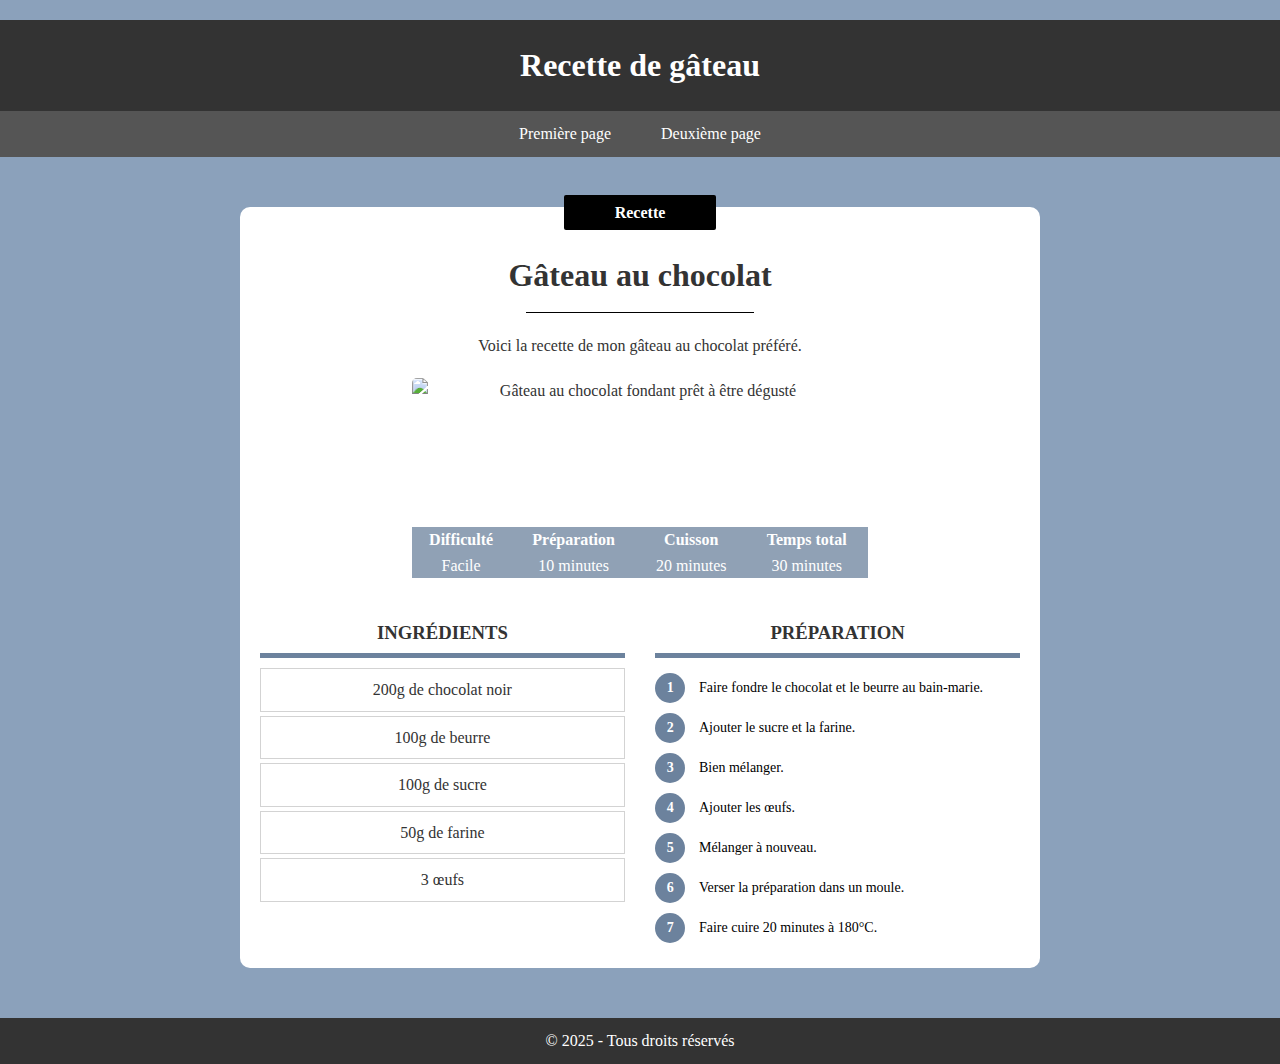
==== index.html @ 5c49d436 "Add files via upload" ====
<!DOCTYPE html>
<html lang="fr">
<head>
  <meta charset="UTF-8">
  <meta name="viewport" content="width=device-width, initial-scale=1.0">
  <meta name="description" content="Recette détaillée d'un délicieux gâteau au chocolat, facile à préparer et parfait pour toutes occasions.">
  <link rel="stylesheet" href="style/style.css">
  <title>Recette de gâteau - Gâteau au chocolat</title>
</head>
<body>
    <header class="page-header">
        <h1>Recette de gâteau</h1>
      </header>      

  <nav>
    <ul>
      <li><a href="premiere_page.html">Première page</a></li>
      <li><a href="deuxieme_page.html">Deuxième page</a></li>
    </ul>
  </nav>

  <main>

    <div class="tag-recette">
      <p>Recette</p>
    </div>
    <article class="recette">
      <header>
        <h2>Gâteau au chocolat</h2>
      </header>

      <div class="separateur"></div>

      <section class="introduction">
        <p>Voici la recette de mon gâteau au chocolat préféré.</p>
      </section>

    <div class="position">
      <figure>
        <img src="https://encrypted-tbn0.gstatic.com/images?q=tbn:ANd9GcT-oEt21n-e-eOnQrKvCh882Jjw37IpE-s2Cg&s" alt="Gâteau au chocolat fondant prêt à être dégusté">
      </figure>

      <section class="infos">
        <table>
          <thead>
            <tr>
              <th>Difficulté</th>
              <th>Préparation</th>
              <th>Cuisson</th>
              <th>Temps total</th>
            </tr>
          </thead>
          <tbody>
            <tr>
              <td>Facile</td>
              <td>10 minutes</td>
              <td>20 minutes</td>
              <td>30 minutes</td>
            </tr>
          </tbody>
        </table>
      </section>
    </div>
    
    <div class="col1 col">
      <section class="ingredients">
        <h3>Ingrédients</h3>
        <div class="ing">
          <p>200g de chocolat noir</p>
          <p>100g de beurre</p>
          <p>100g de sucre</p>
          <p>50g de farine</p>
          <p>3 œufs</p>
        </div>
      </section>
    </div>
      <div class="col2 col">
      <section class="preparation">
        <h3>Préparation</h3>

        <table>
            <tr>
              <td><p class="numero">1</p></td><td class="prep_etape">Faire fondre le chocolat et le beurre au bain-marie.</td>
            </tr>
            <tr>
              <td><p class="numero">2</p></td><td class="prep_etape">Ajouter le sucre et la farine.</td>
            </tr>
            <tr>
              <td><p class="numero">3</p></td><td class="prep_etape">Bien mélanger.</td>
            </tr>
            <tr>
              <td><p class="numero">4</p></td><td class="prep_etape">Ajouter les œufs.</td>
            </tr>
            <tr>
              <td><p class="numero">5</p></td><td class="prep_etape">Mélanger à nouveau.</td>
            </tr>
            <tr>
              <td><p class="numero">6</p></td><td class="prep_etape">Verser la préparation dans un moule.</td>
            </tr>
            <tr>
              <td><p class="numero">7</p></td><td class="prep_etape">Faire cuire 20 minutes à 180°C.</td>
            </tr>

        </table>
      </section>
    </div>
    </article>
  </main>

  <footer>
    <p>© 2025 - Tous droits réservés</p>
  </footer>
</body>
</html>
---- style/style.css ----
/* Réinitialisation des styles par défaut */
* {
    margin: 0;
    padding: 0;
    box-sizing: border-box;
  }

  :root {
    --primary-color: #333;
    --secondary-color: #555;
    --accent-color: #0088cc;
    --bg-color: #8BA1BB;
    --white: #fff;
    --line-height: 1.6;
  }
  
  /* Styles globaux */
  body {
    background-color: var(--bg-color);
    color: var(--primary-color);
    line-height: var(--line-height);
  }
  
  
  a {
    color: #0088cc;
    text-decoration: none;
  }
  
  a:hover {
    color: #005580;
    text-decoration: underline;
  }
  
  /* En-tête global (uniquement pour le header de la page) */
  header.page-header {
    background-color: #333;
    color: #fff;
    padding: 20px 0;
    margin: 20px 0 0 0;
    text-align: center;
  }
  
  /* Navigation */
  nav {
    background-color: #555;
  }
  
  nav ul {
    display: flex;
    justify-content: center;
    list-style: none;
  }
  
  nav li {
    margin: 0 10px;
  }
  
  nav a {
    color: #fff;
    padding: 10px 15px;
    display: block;
  }
  
  nav a:hover {
    background-color: #444;
  }
  
  /* Contenu principal */
  main {
    width: 90%;
    max-width: 800px;
    margin: 50px auto;
    padding: 20px;
    background-color: #fff;
    border-radius: 10px;
  }

  /* Tag "Recette" sur la card */
  div.tag-recette {
    display:flex;
    justify-content: center;
    background-color: black;
    color: white;
    margin: -2rem 40% 20px 40%;
    padding: 5px 0;
    border-radius: 2px;
    font-weight: bold;
  }

  div.separateur {
    height: 1px;
    background-color: black;
    width: 30%;
    margin-left: auto;
    margin-right: auto;
  }

  /* Section d'introduction */
  section.introduction {
    text-align: center;
    margin: 20px 0;
  }
  
  /* Article de la recette */
  article.recette::after {
    content: "";
    display: block;
    clear: both;
  }

  article.recette header {
    background-color: transparent; /* Annule le fond noir hérité de la règle globale */
    padding: 0;
  }
  
  article.recette h2 {
    font-size: 2em;
    text-align: center;
    color: #333;
    margin-bottom: 10px;
  }
  
  /* Sections de l'article */
  article.recette section {
  }
  
  article.recette h3 {
    margin-bottom: 10px;
    border-bottom: 2px solid #ddd;
    padding-bottom: 5px;
    color: #333;
  }
  
  div.position {
    position: relative;
    width: 60%;
    margin: 0 auto;
  }
  
  div.position img {
    width: 100%;
    display: block;
    height: auto;
    object-fit: cover;
  }
  
  section.infos {
    position: absolute;
    bottom: 0;
    left: 0;
    width: 100%;
    margin: 0;
    padding: 0;
  }
  
  section.infos table {
    width: 100%;
    margin: 0;
  }
  
  

  /* Figure et image */
  figure {
    text-align: center;
    margin-bottom: 20px;
  }
  
  figure img {
    max-width: 100%;
    height: auto;
    min-height: 200px;
    border-radius: 5px;
  }
  
  /* Tableaux d'information */
  table {
    color: white;
    background-color: #6c829dc0;
    width: 100%;
    border-collapse: collapse;
    margin-bottom: 0;
  }
  
  table th,
  table td {
    padding: 0;
    text-align: center;
  }
  
  table thead {}
  
  
  /* Liste des ingrédients */
  .ingredients ul {
    list-style-type: disc;
    margin-left: 20px;
  }
  
  /* Liste de préparation */
  .preparation ol {
    list-style-type: decimal;
    margin-left: 20px;
  }

  /* Colonnes */
  div.col h3 {
    text-align: center;
    text-transform: uppercase;
    border-bottom: #6c829d 5px solid;
    padding-bottom: 5px;
  }

  div.col {
    width: 48%;
    margin-top: 20px;
  }

  div.col1 {
    float: left;
  }

  div.col2 {
    float: right;
  }

  div.ing {
    text-align: center;
  }

  div.ing p{
    border:  lightgray 1px solid;
    padding: 8px 0;
    margin: 4px 0 ;
  }

  /* Préparation */
  p.numero {
    background-color: #6c829d;
    color : white;
    width: 30px;
    height: 30px;
    border-radius: 50%;
    text-align: center;
    font-size: 14px;
    font-weight: bold;
    padding-top: 4px;
    box-sizing: border-box;
    margin: 0 ;
  }

  td.prep_etape {
    text-align: left;
    font-size: 14px;  
    padding-left: 10px;
    margin: 5px 0;
  }

  section.preparation table {
    color : black;
    background-color: white;
  }

  section.preparation table tr {
    height: 40px;
  }
  
  /* Pied de page */
  footer {
    background-color: #333;
    color: #fff;
    text-align: center;
    padding: 10px 0;
    margin-top: 20px;
  }
  
  /* Adaptation pour écrans étroits */
  @media (max-width: 600px) {
    nav ul {
      flex-direction: column;
      align-items: center;
      margin: 0 0 2rem 0;
    }
    
    nav li {
      margin: 5px 0;
    }
    
    main {
      width: 95%;
      padding: 10px;
    }

    article.recette {
      flex-direction: column;
    }
  
    .col {
      width: 100%;
    }
  }
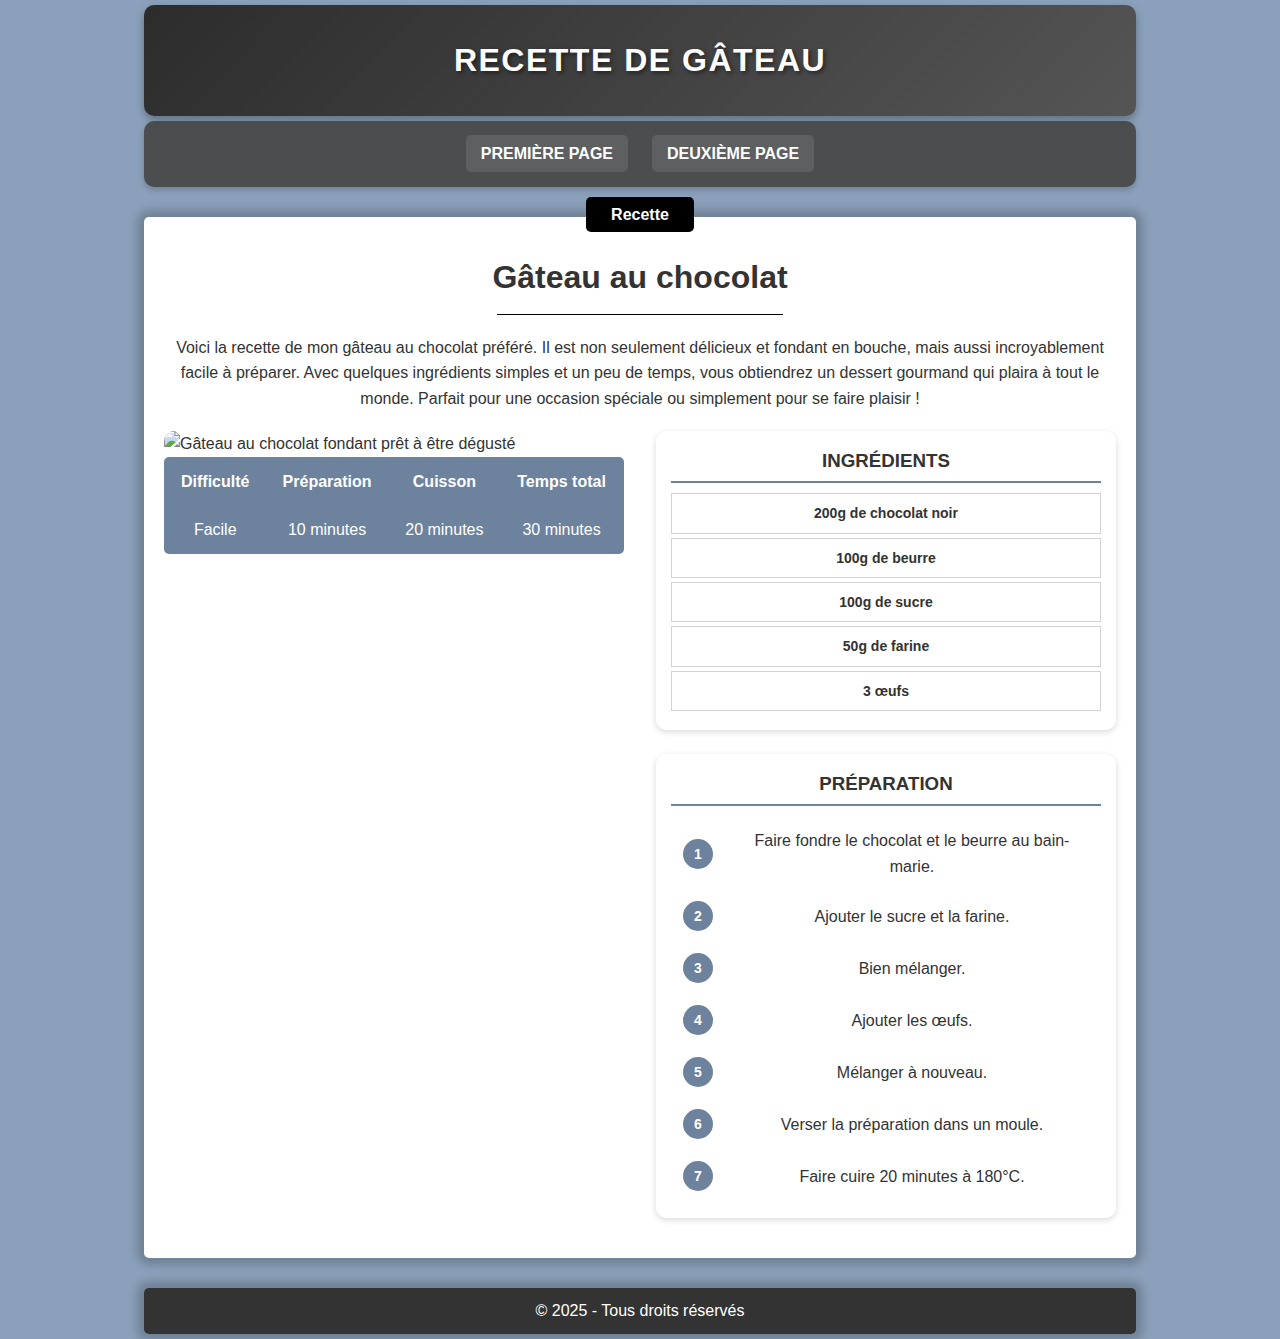
==== commit 77146278: "feat: Modifications pour être mobile first" ====
--- a/index.html
+++ b/index.html
@@ -8,107 +8,117 @@
   <title>Recette de gâteau - Gâteau au chocolat</title>
 </head>
 <body>
+  <div class="container">
+    <!-- 🏆 HEADER -->
     <header class="page-header">
-        <h1>Recette de gâteau</h1>
-      </header>      
+      <h1>Recette de gâteau</h1>
+    </header>      
 
-  <nav>
-    <ul>
-      <li><a href="premiere_page.html">Première page</a></li>
-      <li><a href="deuxieme_page.html">Deuxième page</a></li>
-    </ul>
-  </nav>
+    <!-- 🏆 NAVIGATION -->
+    <nav>
+      <ul>
+        <li><a href="premiere_page.html">Première page</a></li>
+        <li><a href="deuxieme_page.html">Deuxième page</a></li>
+      </ul>
+    </nav>
 
-  <main>
+    <!-- 🏆 CONTENU PRINCIPAL -->
+    <main>
+      <div class="tag-recette">
+        <p>Recette</p>
+      </div>
+      <article class="recette">
+        <header>
+          <h2>Gâteau au chocolat</h2>
+        </header>
 
-    <div class="tag-recette">
-      <p>Recette</p>
-    </div>
-    <article class="recette">
-      <header>
-        <h2>Gâteau au chocolat</h2>
-      </header>
+        <div class="separateur"></div>
 
-      <div class="separateur"></div>
+        <section class="introduction">
+          <p>Voici la recette de mon gâteau au chocolat préféré. Il est non seulement délicieux et fondant en bouche, mais aussi incroyablement facile à préparer. Avec quelques ingrédients simples et un peu de temps, vous obtiendrez un dessert gourmand qui plaira à tout le monde. Parfait pour une occasion spéciale ou simplement pour se faire plaisir !</p>
+        </section>
 
-      <section class="introduction">
-        <p>Voici la recette de mon gâteau au chocolat préféré.</p>
-      </section>
+        <!-- 🌟 Layout principal avec image + recette -->
+        <div class="recette-layout">
+          <!-- 📷 IMAGE À GAUCHE -->
+          <div class="position">
+            <figure>
+              <img src="https://encrypted-tbn0.gstatic.com/images?q=tbn:ANd9GcT-oEt21n-e-eOnQrKvCh882Jjw37IpE-s2Cg&s" alt="Gâteau au chocolat fondant prêt à être dégusté">
+            </figure>
 
-    <div class="position">
-      <figure>
-        <img src="https://encrypted-tbn0.gstatic.com/images?q=tbn:ANd9GcT-oEt21n-e-eOnQrKvCh882Jjw37IpE-s2Cg&s" alt="Gâteau au chocolat fondant prêt à être dégusté">
-      </figure>
+            <!-- ⏳ INFOS TEMPS & DIFFICULTÉ -->
+            <section class="infos">
+              <table>
+                <thead>
+                  <tr>
+                    <th>Difficulté</th>
+                    <th>Préparation</th>
+                    <th>Cuisson</th>
+                    <th>Temps total</th>
+                  </tr>
+                </thead>
+                <tbody>
+                  <tr>
+                    <td>Facile</td>
+                    <td>10 minutes</td>
+                    <td>20 minutes</td>
+                    <td>30 minutes</td>
+                  </tr>
+                </tbody>
+              </table>
+            </section>
+          </div>
 
-      <section class="infos">
-        <table>
-          <thead>
-            <tr>
-              <th>Difficulté</th>
-              <th>Préparation</th>
-              <th>Cuisson</th>
-              <th>Temps total</th>
-            </tr>
-          </thead>
-          <tbody>
-            <tr>
-              <td>Facile</td>
-              <td>10 minutes</td>
-              <td>20 minutes</td>
-              <td>30 minutes</td>
-            </tr>
-          </tbody>
-        </table>
-      </section>
-    </div>
-    
-    <div class="col1 col">
-      <section class="ingredients">
-        <h3>Ingrédients</h3>
-        <div class="ing">
-          <p>200g de chocolat noir</p>
-          <p>100g de beurre</p>
-          <p>100g de sucre</p>
-          <p>50g de farine</p>
-          <p>3 œufs</p>
+          <!-- 📝 INGRÉDIENTS + PRÉPARATION À DROITE -->
+          <div class="recette-details">
+            <!-- 🍫 INGRÉDIENTS -->
+            <section class="ingredients">
+              <h3>Ingrédients</h3>
+              <div class="ing">
+                <p>200g de chocolat noir</p>
+                <p>100g de beurre</p>
+                <p>100g de sucre</p>
+                <p>50g de farine</p>
+                <p>3 œufs</p>
+              </div>
+            </section>
+
+            <!-- 🍰 PRÉPARATION -->
+            <section class="preparation">
+              <h3>Préparation</h3>
+              <table>
+                <tr>
+                  <td><p class="numero">1</p></td><td class="prep_etape">Faire fondre le chocolat et le beurre au bain-marie.</td>
+                </tr>
+                <tr>
+                  <td><p class="numero">2</p></td><td class="prep_etape">Ajouter le sucre et la farine.</td>
+                </tr>
+                <tr>
+                  <td><p class="numero">3</p></td><td class="prep_etape">Bien mélanger.</td>
+                </tr>
+                <tr>
+                  <td><p class="numero">4</p></td><td class="prep_etape">Ajouter les œufs.</td>
+                </tr>
+                <tr>
+                  <td><p class="numero">5</p></td><td class="prep_etape">Mélanger à nouveau.</td>
+                </tr>
+                <tr>
+                  <td><p class="numero">6</p></td><td class="prep_etape">Verser la préparation dans un moule.</td>
+                </tr>
+                <tr>
+                  <td><p class="numero">7</p></td><td class="prep_etape">Faire cuire 20 minutes à 180°C.</td>
+                </tr>
+              </table>
+            </section>
+          </div>
         </div>
-      </section>
-    </div>
-      <div class="col2 col">
-      <section class="preparation">
-        <h3>Préparation</h3>
+      </article>
+    </main>
 
-        <table>
-            <tr>
-              <td><p class="numero">1</p></td><td class="prep_etape">Faire fondre le chocolat et le beurre au bain-marie.</td>
-            </tr>
-            <tr>
-              <td><p class="numero">2</p></td><td class="prep_etape">Ajouter le sucre et la farine.</td>
-            </tr>
-            <tr>
-              <td><p class="numero">3</p></td><td class="prep_etape">Bien mélanger.</td>
-            </tr>
-            <tr>
-              <td><p class="numero">4</p></td><td class="prep_etape">Ajouter les œufs.</td>
-            </tr>
-            <tr>
-              <td><p class="numero">5</p></td><td class="prep_etape">Mélanger à nouveau.</td>
-            </tr>
-            <tr>
-              <td><p class="numero">6</p></td><td class="prep_etape">Verser la préparation dans un moule.</td>
-            </tr>
-            <tr>
-              <td><p class="numero">7</p></td><td class="prep_etape">Faire cuire 20 minutes à 180°C.</td>
-            </tr>
-
-        </table>
-      </section>
-    </div>
-    </article>
-  </main>
-
-  <footer>
-    <p>© 2025 - Tous droits réservés</p>
-  </footer>
+    <!-- 🎯 FOOTER -->
+    <footer>
+      <p>© 2025 - Tous droits réservés</p>
+    </footer>
+  </div>
 </body>
 </html>
--- a/style/style.css
+++ b/style/style.css
@@ -1,303 +1,290 @@
 /* Réinitialisation des styles par défaut */
 * {
-    margin: 0;
-    padding: 0;
-    box-sizing: border-box;
-  }
-
-  :root {
-    --primary-color: #333;
-    --secondary-color: #555;
-    --accent-color: #0088cc;
-    --bg-color: #8BA1BB;
-    --white: #fff;
-    --line-height: 1.6;
-  }
-  
-  /* Styles globaux */
-  body {
-    background-color: var(--bg-color);
-    color: var(--primary-color);
-    line-height: var(--line-height);
-  }
-  
-  
-  a {
-    color: #0088cc;
-    text-decoration: none;
-  }
-  
-  a:hover {
-    color: #005580;
-    text-decoration: underline;
-  }
-  
-  /* En-tête global (uniquement pour le header de la page) */
-  header.page-header {
-    background-color: #333;
-    color: #fff;
-    padding: 20px 0;
-    margin: 20px 0 0 0;
-    text-align: center;
-  }
-  
-  /* Navigation */
-  nav {
-    background-color: #555;
-  }
-  
-  nav ul {
+  margin: 0;
+  padding: 0;
+  box-sizing: border-box;
+}
+
+:root {
+  --primary-color: #333;
+  --secondary-color: #555;
+  --accent-color: #0088cc;
+  --bg-color: #8BA1BB;
+  --white: #fff;
+  --line-height: 1.6;
+}
+
+/* 🌍 Styles globaux */
+body {
+  background-color: var(--bg-color);
+  color: var(--primary-color);
+  line-height: var(--line-height);
+  font-family: 'Helvetica', sans-serif;
+  padding: 0 20px;
+}
+
+header.page-header, nav, main, footer {
+  box-shadow: 0 0 10px 7px rgba(0, 0, 0, 0.2);
+  border-radius: 5px;
+  margin: 5px 0;
+}
+
+a {
+  text-decoration: none;
+  transition: all 0.3s ease-in-out;
+}
+
+a:hover {
+  color: #005580;
+  text-decoration: underline;
+}
+
+/* 🏆 HEADER - Titre principal */
+header.page-header {
+  background: linear-gradient(135deg, #2c2c2c, #555);
+  color: white;
+  padding: 30px 20px;
+  text-align: center;
+  border-radius: 10px;
+  box-shadow: 0px 4px 8px rgba(0, 0, 0, 0.3);
+}
+
+header.page-header h1 {
+  font-size: 2.5rem;
+  font-weight: bold;
+  text-transform: uppercase;
+  letter-spacing: 2px;
+  text-shadow: 2px 2px 4px rgba(0, 0, 0, 0.5);
+}
+
+/* 🏆 NAVIGATION */
+nav {
+  background: rgba(68, 68, 68, 0.9);
+  padding: 10px 0;
+  border-radius: 10px;
+  box-shadow: 0px 3px 6px rgba(0, 0, 0, 0.2);
+}
+
+nav ul {
+  list-style: none;
+  display: flex;
+  flex-direction: column;
+  align-items: center;
+  padding: 0;
+  gap: 1.5rem;
+  margin: 10px 0;
+}
+
+nav a {
+  color: white;
+  font-size: 1.2rem;
+  font-weight: bold;
+  text-transform: uppercase;
+  padding: 12px 20px;
+  border-radius: 5px;
+  background: rgba(255, 255, 255, 0.1);
+  transition: all 0.3s ease-in-out;
+}
+
+nav a:hover {
+  background: rgba(255, 255, 255, 0.3);
+  transform: scale(1.05);
+}
+
+/* 📜 CONTENU PRINCIPAL */
+main {
+  width: 100%;
+  margin: 30px auto;
+  padding: 20px;
+  background-color: #ffffff;
+}
+
+  /* 🎖️ TAG RECETTE */
+  div.tag-recette {
     display: flex;
-    justify-content: center;
-    list-style: none;
-  }
-  
-  nav li {
-    margin: 0 10px;
-  }
-  
-  nav a {
-    color: #fff;
-    padding: 10px 15px;
-    display: block;
-  }
-  
-  nav a:hover {
-    background-color: #444;
-  }
-  
-  /* Contenu principal */
-  main {
-    width: 90%;
-    max-width: 800px;
-    margin: 50px auto;
-    padding: 20px;
-    background-color: #fff;
-    border-radius: 10px;
-  }
-
-  /* Tag "Recette" sur la card */
-  div.tag-recette {
-    display:flex;
     justify-content: center;
     background-color: black;
     color: white;
-    margin: -2rem 40% 20px 40%;
-    padding: 5px 0;
-    border-radius: 2px;
+    align-items: center;
+    width: fit-content; 
+    margin: -2.5rem auto 1rem auto; 
+    padding: 5px 25px; 
+    border-radius: 5px;
     font-weight: bold;
   }
-
-  div.separateur {
-    height: 1px;
-    background-color: black;
-    width: 30%;
-    margin-left: auto;
-    margin-right: auto;
-  }
-
-  /* Section d'introduction */
-  section.introduction {
-    text-align: center;
-    margin: 20px 0;
-  }
-  
-  /* Article de la recette */
-  article.recette::after {
-    content: "";
-    display: block;
-    clear: both;
-  }
-
-  article.recette header {
-    background-color: transparent; /* Annule le fond noir hérité de la règle globale */
-    padding: 0;
-  }
-  
-  article.recette h2 {
-    font-size: 2em;
-    text-align: center;
-    color: #333;
-    margin-bottom: 10px;
-  }
-  
-  /* Sections de l'article */
-  article.recette section {
-  }
-  
-  article.recette h3 {
-    margin-bottom: 10px;
-    border-bottom: 2px solid #ddd;
-    padding-bottom: 5px;
-    color: #333;
-  }
-  
-  div.position {
-    position: relative;
-    width: 60%;
+div.separateur {
+  height: 1px;
+  background-color: black;
+  width: 30%;
+  margin-left: auto;
+  margin-right: auto;
+}
+
+/* 📖 SECTION INTRO */
+section.introduction {
+  text-align: center;
+  margin: 20px 0;
+}
+
+/* 📖 ARTICLE RECETTE */
+article.recette {
+  display: flex;
+  flex-direction: column;
+  margin: 20px 0;
+}
+
+article.recette h2 {
+  font-size: 2em;
+  text-align: center;
+  color: #333;
+  margin-bottom: 10px;
+}
+
+/* 🏆 LAYOUT PRINCIPAL - Mobile First */
+.recette-layout {
+  display: flex;
+  flex-direction: column;
+  gap: 2rem;
+}
+
+/* 🍰 IMAGE */
+.position {
+  width: 100%;
+  margin: 0 auto;
+}
+
+.position img {
+  width: 100%;
+  display: block;
+  height: auto;
+  object-fit: cover;
+  border-radius: 10px;
+}
+
+/* ⏳ INFOS TEMPS & DIFFICULTÉ */
+section.infos table {
+  width: 100%;
+  background: #6c829d;
+  color: white;
+  border-radius: 5px;
+  overflow: hidden;
+}
+
+table th, table td {
+  padding: 10px;
+  text-align: center;
+}
+
+/* 📖 INGRÉDIENTS & PRÉPARATION */
+.recette-details {
+  display: flex;
+  flex-direction: column;
+  gap: 1.5rem;
+}
+
+.ingredients, .preparation {
+  background: white;
+  padding: 15px;
+  border-radius: 10px;
+  box-shadow: 0 2px 6px rgba(0, 0, 0, 0.15);
+}
+
+.ingredients h3, .preparation h3 {
+  text-align: center;
+  text-transform: uppercase;
+  border-bottom: 2px solid #6c829d;
+  padding-bottom: 5px;
+  margin-bottom: 10px;
+}
+
+/* 📜 INGRÉDIENTS */
+.ingredients .ing {
+  text-align: center;
+  font-size: 14px;
+  font-weight: bold;
+}
+
+.ingredients p {
+  border: lightgray 1px solid;
+  padding: 8px 0;
+  margin: 4px 0;
+}
+
+/* ✅ PRÉPARATION */
+.preparation table {
+  width: 100%;
+  background: white;
+}
+
+.preparation .numero {
+  background-color: #6c829d;
+  color: white;
+  width: 30px;
+  height: 30px;
+  border-radius: 50%;
+  text-align: center;
+  font-size: 14px;
+  font-weight: bold;
+  padding-top: 4px;
+  box-sizing: border-box;
+  margin: 0;
+}
+
+/* 🎯 FOOTER */
+footer {
+  background-color: #333;
+  color: #fff;
+  text-align: center;
+  padding: 10px 0;
+  margin-top: 20px;
+}
+
+/* 🛠️ RESPONSIVE DESIGN - Desktop */
+@media (min-width: 763px) {
+  div.container {
+    width: 80%;
     margin: 0 auto;
   }
-  
-  div.position img {
-    width: 100%;
-    display: block;
-    height: auto;
-    object-fit: cover;
-  }
-  
-  section.infos {
-    position: absolute;
-    bottom: 0;
-    left: 0;
-    width: 100%;
-    margin: 0;
-    padding: 0;
-  }
-  
-  section.infos table {
-    width: 100%;
-    margin: 0;
-  }
-  
-  
-
-  /* Figure et image */
-  figure {
-    text-align: center;
-    margin-bottom: 20px;
-  }
-  
-  figure img {
-    max-width: 100%;
-    height: auto;
-    min-height: 200px;
-    border-radius: 5px;
-  }
-  
-  /* Tableaux d'information */
-  table {
-    color: white;
-    background-color: #6c829dc0;
-    width: 100%;
-    border-collapse: collapse;
-    margin-bottom: 0;
-  }
-  
-  table th,
-  table td {
-    padding: 0;
-    text-align: center;
-  }
-  
-  table thead {}
-  
-  
-  /* Liste des ingrédients */
-  .ingredients ul {
-    list-style-type: disc;
-    margin-left: 20px;
-  }
-  
-  /* Liste de préparation */
-  .preparation ol {
-    list-style-type: decimal;
-    margin-left: 20px;
-  }
-
-  /* Colonnes */
-  div.col h3 {
-    text-align: center;
-    text-transform: uppercase;
-    border-bottom: #6c829d 5px solid;
-    padding-bottom: 5px;
-  }
-
-  div.col {
-    width: 48%;
-    margin-top: 20px;
-  }
-
-  div.col1 {
-    float: left;
-  }
-
-  div.col2 {
-    float: right;
-  }
-
-  div.ing {
-    text-align: center;
-  }
-
-  div.ing p{
-    border:  lightgray 1px solid;
-    padding: 8px 0;
-    margin: 4px 0 ;
-  }
-
-  /* Préparation */
-  p.numero {
-    background-color: #6c829d;
-    color : white;
-    width: 30px;
-    height: 30px;
-    border-radius: 50%;
-    text-align: center;
-    font-size: 14px;
-    font-weight: bold;
-    padding-top: 4px;
-    box-sizing: border-box;
-    margin: 0 ;
-  }
-
-  td.prep_etape {
-    text-align: left;
-    font-size: 14px;  
-    padding-left: 10px;
-    margin: 5px 0;
-  }
-
-  section.preparation table {
-    color : black;
-    background-color: white;
-  }
-
-  section.preparation table tr {
-    height: 40px;
-  }
-  
-  /* Pied de page */
-  footer {
-    background-color: #333;
-    color: #fff;
-    text-align: center;
-    padding: 10px 0;
-    margin-top: 20px;
-  }
-  
-  /* Adaptation pour écrans étroits */
-  @media (max-width: 600px) {
-    nav ul {
-      flex-direction: column;
-      align-items: center;
-      margin: 0 0 2rem 0;
-    }
-    
-    nav li {
-      margin: 5px 0;
-    }
-    
-    main {
-      width: 95%;
-      padding: 10px;
-    }
-
-    article.recette {
-      flex-direction: column;
-    }
-  
-    .col {
-      width: 100%;
-    }
-  }
-  +
+  /* 🌟 HEADER */
+  header.page-header h1 {
+    font-size: 2rem;
+    letter-spacing: 1.5px;
+  }
+
+  /* 🌟 NAVIGATION */
+  nav ul {
+    flex-direction: row;
+    justify-content: center;
+    gap: 1.5rem;
+  }
+
+  nav a {
+    font-size: 1rem;
+    padding: 10px 15px;
+  }
+
+  /* 🌟 LAYOUT RECETTE */
+  .recette-layout {
+    flex-direction: row;
+    align-items: flex-start;
+  }
+
+  /* 📷 IMAGE À GAUCHE */
+  .position {
+    width: 50%;
+  }
+
+  /* 📝 INGRÉDIENTS + PRÉPARATION À DROITE */
+  .recette-details {
+    width: 50%;
+  }
+
+  /* 🌟 ALIGNER INGRÉDIENTS ET PRÉPARATION */
+  .recette-details {
+    display: flex;
+    flex-direction: column;
+    gap: 1.5rem;
+  }
+
+}
